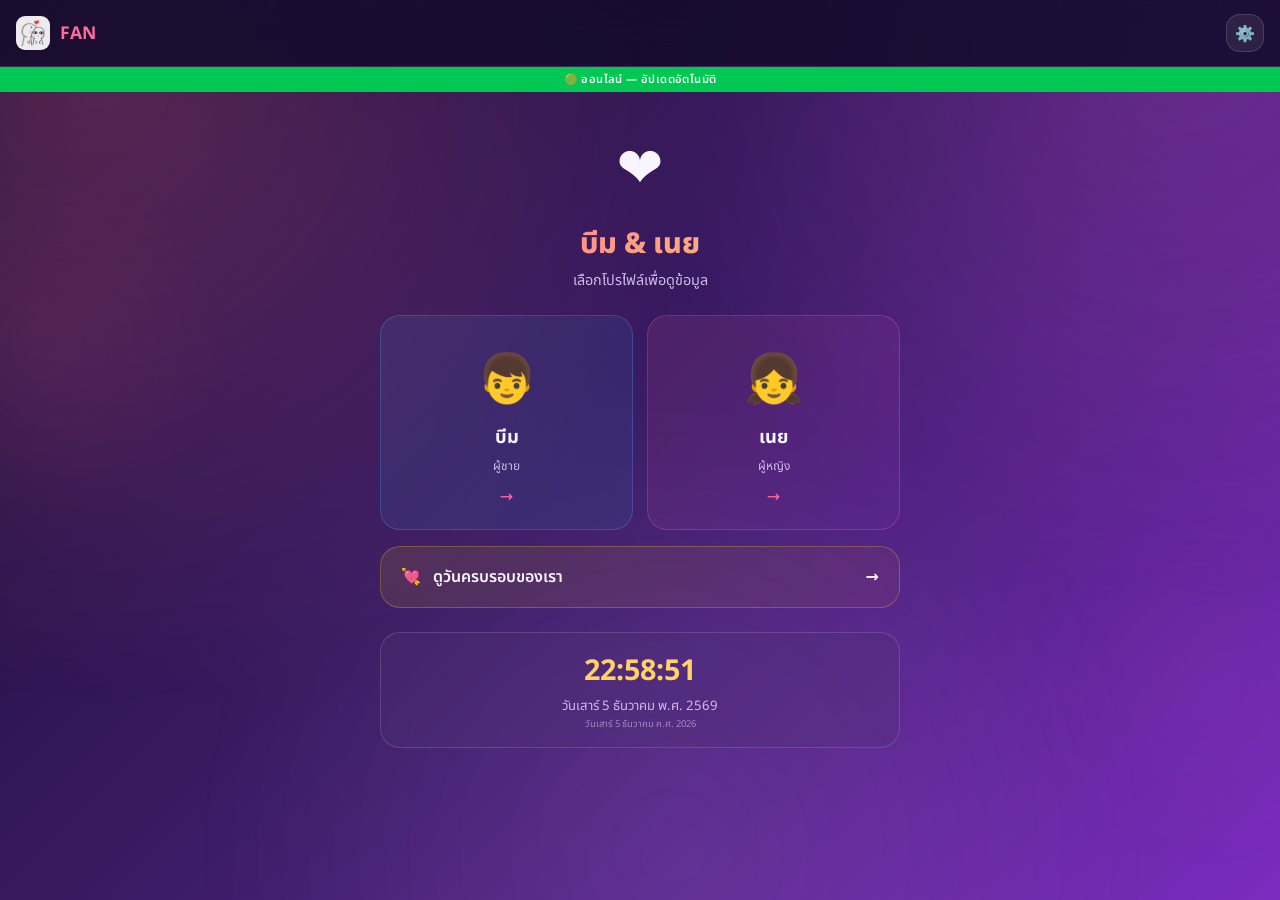
==== applications/FAN/index.html @ 07410f5a "Add files via upload" ====
<!DOCTYPE html>
<html lang="th">
<head>
  <meta charset="UTF-8">
  <meta name="viewport" content="width=device-width,initial-scale=1,viewport-fit=cover">
  <meta name="theme-color" content="#ff6b9d">
  <meta name="apple-mobile-web-app-capable" content="yes">
  <meta name="apple-mobile-web-app-status-bar-style" content="black-translucent">
  <meta name="apple-mobile-web-app-title" content="FAN">
  <meta name="description" content="FAN – คำนวณอายุและวันครบรอบ บีม ❤️ เนย">
  <title>FAN – บีม ❤️ เนย</title>
  <link rel="manifest" href="manifest.json">
  <link rel="icon" href="icons/favicon.ico">
  <link rel="apple-touch-icon" href="icons/favicon-touch.png">
  <link rel="stylesheet" href="style.css">
  <link rel="stylesheet" href="theme-customizer.css">
</head>
<body>
  <div class="particles" id="particles"></div>
  <div class="fan-theme-backdrop" id="fanThemeBackdrop" aria-hidden="true"></div>

  <!-- ═══ หน้าจอ 1: เลือกโปรไฟล์ ═══ -->
  <div class="screen active" id="screenLanding">
    <header class="topbar">
      <img src="icons/favicon.ico" alt="FAN" width="36" height="36" class="topbar-icon">
      <h1 class="topbar-title">FAN</h1>
      <div class="topbar-actions">
        <button class="topbar-icon-btn js-open-theme-settings" type="button" title="ตั้งค่าธีม">⚙️</button>
      </div>
    </header>
    <div class="status-bar" id="statusBar"></div>

    <div class="landing">
      <div class="landing-hero">
        <div class="emoji-spin-slow">❤️</div>
        <h2 class="landing-title">บีม & เนย</h2>
        <p class="landing-sub">เลือกโปรไฟล์เพื่อดูข้อมูล</p>
      </div>

      <div class="profile-cards">
        <button class="profile-card beam" id="pickBeam">
          <div class="profile-avatar">👦</div>
          <div class="profile-name">บีม</div>
          <div class="profile-role">ผู้ชาย</div>
          <div class="profile-arrow">→</div>
        </button>
        <button class="profile-card noey" id="pickNoey">
          <div class="profile-avatar">👧</div>
          <div class="profile-name">เนย</div>
          <div class="profile-role">ผู้หญิง</div>
          <div class="profile-arrow">→</div>
        </button>
      </div>

      <button class="anniversary-btn" id="pickAnniv">
        <span class="emoji-spin">💘</span>
        <span>ดูวันครบรอบของเรา</span>
        <span class="profile-arrow">→</span>
      </button>

      <div class="landing-clock">
        <div class="rt-clock" id="landingClock">--:--:--</div>
        <div class="rt-date" id="landingDate"></div>
      </div>
    </div>
  </div>

  <!-- ═══ หน้าจอ 2: แสดงข้อมูล ═══ -->
  <div class="screen" id="screenStats">
    <header class="topbar">
      <button class="back-btn" id="btnBack">← กลับ</button>
      <h1 class="topbar-title" id="statsTitle">...</h1>
      <div class="topbar-actions">
        <button class="topbar-icon-btn js-open-theme-settings" type="button" title="ตั้งค่าธีม">⚙️</button>
      </div>
    </header>
    <div class="status-bar" id="statusBar2"></div>

    <div class="stats-wrap" id="statsWrap">
      <!-- ถูกแทรกจาก JS -->
    </div>

    <section class="realtime-section">
      <div class="rt-clock" id="rtClock">--:--:--</div>
      <div class="rt-date" id="rtDate"></div>
    </section>

    <footer class="footer">
      สร้างด้วย ❤️ โดย <a href="#">BEAM</a> · FAN v2.0
    </footer>
  </div>

  <!-- FAB: เปิดแชทแฟนจำลอง (ต้องอยู่นอก .screen เพื่อ position:fixed ทำงานบนมือถือ) -->
  <button class="chat-fab hidden" id="chatFab" title="แชทแฟนจำลอง">
    <span class="fab-icon">💬</span>
    <span class="fab-pulse"></span>
  </button>

  <!-- ═══ PWA Install Banner ═══ -->
  <div class="pwa-banner" id="pwaBanner" style="display:none">
    <img src="icons/favicon.ico" class="pwa-banner-icon" alt="">
    <div class="pwa-banner-text">
      <strong>ติดตั้ง FAN เป็นแอป</strong>
      <span id="pwaBannerSub">ใช้งานได้ offline · เร็วกว่าเบราว์เซอร์</span>
    </div>
    <button class="pwa-install-btn" id="pwaInstallBtn" onclick="installPWA()">ติดตั้ง</button>
    <button class="pwa-dismiss-btn" id="pwaDismissBtn">✕</button>
  </div>

  <!-- ป้ายแจ้งอัปเดต -->
  <div class="update-toast" id="updateToast">🔄 มีเวอร์ชันใหม่ กดเพื่ออัปเดต</div>

  <!-- Modal อวยพรวันสำคัญ -->
  <div class="greet-overlay" id="greetOverlay">
    <div class="greet-card">
      <div class="greet-emoji" id="greetEmoji"></div>
      <div class="greet-title" id="greetTitle"></div>
      <div class="greet-text" id="greetText"></div>
      <button class="greet-btn" id="greetClose">รับทราบแล้ว 💕</button>
    </div>
  </div>

  <div class="fan-settings-overlay" id="fanThemeOverlay">
    <div class="fan-settings-panel" role="dialog" aria-modal="true" aria-labelledby="fanThemePanelTitle">
      <div class="fan-settings-head">
        <div>
          <div class="fan-settings-kicker">Theme Studio</div>
          <h2 class="fan-settings-title" id="fanThemePanelTitle">แต่งหน้า FAN</h2>
          <p class="fan-settings-sub">ปรับ preset, สี custom และพื้นหลัง emoji ให้หน้าแรกกับแชทใช้ชุดเดียวกัน</p>
        </div>
        <button class="fan-settings-close" id="btnCloseThemeSettings" type="button" aria-label="ปิด">✕</button>
      </div>
      <div class="fan-settings-scroll">
        <div id="fanThemeCustomizer"></div>
      </div>
    </div>
  </div>

  <script src="theme-customizer.js"></script>
  <script src="app.js"></script>
</body>
</html>
---- applications/FAN/style.css ----
/* ══════════════════════════════════════════════════════════════
   FAN v2.0 – บีม ❤️ เนย   ·   style.css
   ══════════════════════════════════════════════════════════════ */
@import url('https://fonts.googleapis.com/css2?family=Noto+Sans+Thai:wght@300;400;600;700;800&display=swap');

:root {
  --bg1:#0f0c29; --bg2:#302b63; --bg3:#24243e;
  --pink:#ff6b9d; --pink2:#ff8ec4; --gold:#ffd700; --blue:#4facfe; --blue2:#00f2fe;
  --card:rgba(255,255,255,.06); --border:rgba(255,255,255,.10);
  --text:#f0e6ff; --text2:#b8a9d0;
  --radius:20px;
  --font:'Noto Sans Thai','Segoe UI',system-ui,sans-serif;
  --fan-on-accent:#fff;
  --fan-particle-1:#ff6b9d; --fan-particle-2:#ffd700; --fan-particle-3:#c44dff;
  --fan-particle-4:#4facfe; --fan-particle-5:#00f2fe; --fan-particle-6:#ff8ec4;
}
*,*::before,*::after{box-sizing:border-box;margin:0;padding:0}
html{font-size:16px;scroll-behavior:smooth}
body{font-family:var(--font);background:linear-gradient(135deg,var(--bg1),var(--bg2),var(--bg3));color:var(--text);min-height:100dvh;overflow-x:hidden;-webkit-tap-highlight-color:transparent;user-select:none}

/* ══ Particles ══ */
.particles{position:fixed;inset:0;pointer-events:none;z-index:1;overflow:hidden}
.particle{position:absolute;border-radius:50%;opacity:.13;animation:float linear infinite}
@keyframes float{0%{transform:translateY(100vh) scale(0);opacity:0}10%{opacity:.13}90%{opacity:.13}100%{transform:translateY(-10vh) scale(1);opacity:0}}

/* ══ Screen system ══ */
.screen{position:fixed;inset:0;overflow-y:auto;overflow-x:hidden;opacity:0;transform:translateX(60px);transition:opacity .45s cubic-bezier(.4,0,.2,1),transform .45s cubic-bezier(.4,0,.2,1);pointer-events:none;z-index:2}
.screen.active{opacity:1;transform:translateX(0);pointer-events:auto}
.screen.exit{opacity:0;transform:translateX(-60px)}

/* ══ Topbar ══ */
.topbar{position:sticky;top:0;z-index:100;display:flex;align-items:center;gap:10px;padding:14px 16px;background:var(--fan-topbar-bg,rgba(15,12,41,.88));backdrop-filter:blur(20px);-webkit-backdrop-filter:blur(20px);border-bottom:1px solid var(--border)}
.topbar-icon{width:34px;height:34px;border-radius:9px;background:var(--fan-topbar-icon-bg,rgba(255,255,255,.92));padding:3px;object-fit:contain}
.topbar-title{flex:1;min-width:0;font-size:1.1rem;font-weight:700;background:linear-gradient(90deg,var(--pink),var(--gold));-webkit-background-clip:text;-webkit-text-fill-color:transparent}
.topbar-actions{display:flex;align-items:center;gap:8px}
.topbar-icon-btn{width:38px;height:38px;border:none;border-radius:14px;background:var(--fan-control-bg,var(--card));border:1px solid var(--border);color:var(--text);font-size:1rem;cursor:pointer;transition:transform .18s ease,background .18s ease,border-color .18s ease}
.topbar-icon-btn:hover{transform:translateY(-1px);background:var(--fan-accent-soft,rgba(255,255,255,.12));border-color:var(--fan-chip-border,rgba(255,255,255,.18))}
.back-btn{background:none;border:none;color:var(--pink);font-family:var(--font);font-size:.95rem;font-weight:600;cursor:pointer;padding:6px 10px;border-radius:10px;transition:background .2s}
.back-btn:hover{background:rgba(255,107,157,.12)}

/* ══ Status bar ══ */
.status-bar{text-align:center;font-size:.7rem;padding:4px 0;font-weight:600;letter-spacing:.4px;transition:background .4s,color .4s}
.status-bar.online{background:#00c853;color:#fff}
.status-bar.offline{background:#ff5252;color:#fff}

/* ══ Landing ══ */
.landing{padding:0 20px 40px;max-width:520px;margin:0 auto}
.landing-hero{text-align:center;padding:36px 0 24px}
.landing-title{font-size:1.8rem;font-weight:800;margin-top:10px;background:linear-gradient(135deg,var(--pink),var(--gold));-webkit-background-clip:text;-webkit-text-fill-color:transparent}
.landing-sub{font-size:.9rem;color:var(--text2);margin-top:4px}

/* ══ Profile cards ══ */
.profile-cards{display:grid;grid-template-columns:1fr 1fr;gap:14px;margin-bottom:16px}
.profile-card{display:flex;flex-direction:column;align-items:center;gap:6px;padding:28px 14px 20px;background:var(--card);border:1px solid var(--border);border-radius:var(--radius);cursor:pointer;position:relative;overflow:hidden;transition:all .35s cubic-bezier(.4,0,.2,1);font-family:var(--font);color:var(--text)}
.profile-card:active{transform:scale(.95)}
.profile-card .profile-avatar{font-size:3rem;animation:avatarFloat 3s ease-in-out infinite}
.profile-card .profile-name{font-size:1.15rem;font-weight:700}
.profile-card .profile-role{font-size:.75rem;color:var(--text2)}
.profile-card .profile-arrow{font-size:1rem;color:var(--pink);margin-top:4px;transition:transform .3s}
.profile-card:hover .profile-arrow{transform:translateX(4px)}

.profile-card.beam{background:var(--fan-profile-beam-grad);border-color:var(--fan-profile-beam-border)}
.profile-card.beam:hover{border-color:var(--blue);box-shadow:0 8px 30px var(--fan-profile-beam-shadow)}
.profile-card.noey{background:var(--fan-profile-noey-grad);border-color:var(--fan-profile-noey-border)}
.profile-card.noey:hover{border-color:var(--pink);box-shadow:0 8px 30px var(--fan-profile-noey-shadow)}

@keyframes avatarFloat{0%,100%{transform:translateY(0) scale(1)}50%{transform:translateY(-6px) scale(1.05)}}

/* ══ Anniversary button ══ */
.anniversary-btn{width:100%;display:flex;align-items:center;gap:12px;padding:18px 20px;background:var(--fan-anniv-grad);border:1px solid var(--fan-anniv-border);border-radius:var(--radius);cursor:pointer;font-family:var(--font);font-size:1rem;font-weight:600;color:var(--text);transition:all .3s;margin-bottom:24px}
.anniversary-btn:hover{border-color:var(--gold);box-shadow:0 8px 30px var(--fan-anniv-shadow);transform:translateY(-2px)}
.anniversary-btn:active{transform:scale(.97)}
.anniversary-btn .profile-arrow{margin-left:auto}

/* ══ Landing clock ══ */
.landing-clock{text-align:center;padding:16px;background:var(--card);border:1px solid var(--border);border-radius:var(--radius)}

/* ══ Emoji animations ══ */
.emoji-spin{display:inline-block;animation:emojiSpin3D 5s cubic-bezier(.25,.46,.45,.94) infinite}
.emoji-spin-slow{font-size:3.5rem;display:inline-block;animation:emojiSpin3D 8s cubic-bezier(.25,.46,.45,.94) infinite}
.emoji-spin-fast{font-size:3rem;display:inline-block;animation:emojiSpin3D 4s cubic-bezier(.25,.46,.45,.94) infinite}

@keyframes emojiSpin3D{
  0%{transform:perspective(500px) rotateY(0deg) translateY(0) scale(1)}
  25%{transform:perspective(500px) rotateY(90deg) translateY(-8px) scale(1.12)}
  50%{transform:perspective(500px) rotateY(180deg) translateY(0) scale(1.05)}
  75%{transform:perspective(500px) rotateY(270deg) translateY(-8px) scale(1.12)}
  100%{transform:perspective(500px) rotateY(360deg) translateY(0) scale(1)}
}

/* ══ Stats wrap ══ */
.stats-wrap{padding:20px 16px 0;max-width:520px;margin:0 auto}

/* ══ Main card ══ */
.main-card{padding:28px 20px;background:var(--card);border:1px solid var(--border);border-radius:var(--radius);backdrop-filter:blur(12px);margin-bottom:16px;animation:cardIn .5s ease both}
.main-card:nth-child(2){animation-delay:.1s}
.main-card:nth-child(3){animation-delay:.2s}
@keyframes cardIn{from{opacity:0;transform:translateY(24px)}to{opacity:1;transform:none}}

.card-emoji{font-size:3rem;text-align:center;margin-bottom:8px}
.card-title{text-align:center;font-size:1.3rem;font-weight:700;margin-bottom:4px}
.card-date{text-align:center;font-size:.85rem;color:var(--text2);margin-bottom:20px}

/* ══ Stats grid ══ */
.stats-grid{display:grid;grid-template-columns:1fr 1fr;gap:10px}
.stat-box{background:rgba(255,255,255,.04);border:1px solid var(--border);border-radius:14px;padding:14px 10px;text-align:center;transition:transform .2s,box-shadow .2s}
.stat-box:hover{transform:translateY(-2px);box-shadow:0 6px 20px rgba(0,0,0,.25)}
.stat-icon{font-size:1.3rem;margin-bottom:3px}
.stat-value{font-size:1.3rem;font-weight:700;color:var(--text);font-variant-numeric:tabular-nums;transition:color .3s}
.stat-label{font-size:.68rem;color:var(--text2);margin-top:2px}
.stat-box.highlight{grid-column:1/-1;background:linear-gradient(135deg,rgba(255,107,157,.12),rgba(255,215,0,.08));border-color:rgba(255,107,157,.2)}
.stat-box.highlight .stat-value{font-size:1.1rem}

/* ticking animation */
.stat-value.tick{animation:numTick .3s ease}
@keyframes numTick{0%{transform:scale(1)}50%{transform:scale(1.08);color:var(--gold)}100%{transform:scale(1)}}

/* ══ Countdown ══ */
.countdown-section{margin-top:16px;padding:22px 18px;background:var(--card);border:1px solid var(--border);border-radius:var(--radius);text-align:center;animation:cardIn .6s ease both}
.countdown-title{font-size:.95rem;font-weight:600;margin-bottom:14px}
.countdown-boxes{display:flex;justify-content:center;gap:8px;flex-wrap:wrap}
.cd-box{min-width:66px;padding:12px 8px;background:rgba(255,255,255,.05);border-radius:12px;border:1px solid var(--border)}
.cd-val{font-size:1.55rem;font-weight:700;color:var(--pink);font-variant-numeric:tabular-nums}
.cd-unit{font-size:.65rem;color:var(--text2);margin-top:2px}
.cd-sub{font-size:.78rem;color:var(--text2);margin-top:10px}

/* ══ Realtime clock ══ */
.realtime-section{margin:16px;padding:18px;background:var(--card);border:1px solid var(--border);border-radius:var(--radius);text-align:center;max-width:520px;margin-left:auto;margin-right:auto}
.rt-clock{font-size:1.8rem;font-weight:700;font-variant-numeric:tabular-nums;color:var(--gold)}
.rt-date{font-size:.82rem;color:var(--text2);margin-top:3px}

/* ══ Footer ══ */
.footer{text-align:center;padding:20px 16px 40px;font-size:.72rem;color:var(--text2)}
.footer a{color:var(--pink);text-decoration:none}

/* ══ Update toast ══ */
.update-toast{position:fixed;bottom:20px;left:50%;transform:translateX(-50%);background:var(--pink);color:var(--fan-on-accent,#fff);padding:12px 24px;border-radius:50px;font-size:.85rem;font-weight:600;box-shadow:0 6px 24px rgba(255,107,157,.5);cursor:pointer;z-index:999;display:none}
.update-toast.show{display:block;animation:slideUp .4s ease}
@keyframes slideUp{from{opacity:0;transform:translate(-50%,30px)}to{opacity:1;transform:translate(-50%,0)}}

/* ══ Ripple ══ */
.ripple{position:absolute;border-radius:50%;background:rgba(255,255,255,.3);transform:scale(0);animation:rippleAnim .55s ease-out;pointer-events:none}
@keyframes rippleAnim{to{transform:scale(3.5);opacity:0}}

/* ══ Birthday info block (พ.ศ. / ค.ศ.) ══ */
.birthday-info-block{background:rgba(255,255,255,.05);border:1px solid var(--border);border-radius:14px;padding:12px 14px;margin-bottom:16px}
.bd-row{display:flex;justify-content:space-between;align-items:center;padding:5px 0;gap:8px;flex-wrap:wrap}
.bd-row+.bd-row{border-top:1px solid var(--border)}
.bd-label{font-size:.72rem;color:var(--text2);white-space:nowrap;flex-shrink:0}
.bd-val{font-size:.82rem;font-weight:600;color:var(--text);text-align:right}

/* ══ Age banner ══ */
.age-banner{text-align:center;padding:14px 16px;background:rgba(255,255,255,.06);border-radius:16px;border:1px solid var(--border);margin-bottom:18px}
.age-main{font-size:1.4rem;font-weight:700;color:var(--text);font-variant-numeric:tabular-nums}
.age-desc{font-size:.7rem;color:var(--text2);margin-top:4px}

/* ══ Stat sublabel ══ */
.stat-sublabel{font-size:.58rem;color:var(--text2);margin-top:2px;opacity:.8;line-height:1.2}

/* ══ CE date small (in clock) ══ */
.date-ce-small{font-size:.72em;opacity:.65;display:block;margin-top:1px}

/* ══ Responsive ══ */
@media(min-width:600px){.stats-grid{grid-template-columns:1fr 1fr 1fr}}
@media(min-width:1024px){.stats-wrap,.landing{max-width:560px}}

/* ══ Beam theme ══ */
.theme-beam .card-title{color:var(--blue)}
.theme-beam .cd-val{color:var(--blue)}
.theme-beam .stat-box.highlight{background:linear-gradient(135deg,rgba(79,172,254,.12),rgba(0,242,254,.08));border-color:rgba(79,172,254,.2)}

/* ══ Noey theme ══ */
.theme-noey .card-title{color:var(--pink)}
.theme-noey .cd-val{color:var(--pink)}

/* ══ Anniversary theme ══ */
.theme-anniv .card-title{color:var(--gold)}
.theme-anniv .cd-val{color:var(--gold)}
.theme-anniv .stat-box.highlight{background:linear-gradient(135deg,rgba(255,215,0,.12),rgba(255,140,0,.08));border-color:rgba(255,215,0,.2)}

/* ══ Modal อวยพรวันสำคัญ ══ */
.greet-overlay {
  position: fixed;
  inset: 0;
  z-index: 9999;
  display: flex;
  align-items: center;
  justify-content: center;
  background: rgba(0,0,0,.72);
  backdrop-filter: blur(6px);
  -webkit-backdrop-filter: blur(6px);
  opacity: 0;
  pointer-events: none;
  transition: opacity .3s ease;
  padding: 20px;
}
.greet-overlay.active {
  opacity: 1;
  pointer-events: all;
}
.greet-card {
  background: linear-gradient(145deg, rgba(40,20,60,.95), rgba(20,10,40,.98));
  border: 1px solid rgba(255,107,157,.25);
  border-radius: 24px;
  max-width: 420px;
  width: 100%;
  padding: 36px 28px 28px;
  text-align: center;
  box-shadow: 0 20px 60px rgba(0,0,0,.6), 0 0 0 1px rgba(255,255,255,.04);
  transform: scale(.88) translateY(20px);
  transition: transform .35s cubic-bezier(.34,1.56,.64,1);
}
.greet-overlay.active .greet-card {
  transform: scale(1) translateY(0);
}
.greet-emoji {
  font-size: 3.2rem;
  line-height: 1;
  margin-bottom: 14px;
  animation: greet-pop .5s .35s both;
}
@keyframes greet-pop {
  from { transform: scale(0) rotate(-20deg); opacity: 0; }
  to   { transform: scale(1) rotate(0deg);  opacity: 1; }
}
.greet-title {
  font-size: 1.15rem;
  font-weight: 700;
  color: #ff9fcf;
  margin-bottom: 16px;
  letter-spacing: .02em;
}
.greet-text {
  font-size: .95rem;
  color: var(--text);
  line-height: 1.75;
  white-space: pre-wrap;
  word-break: break-word;
  margin-bottom: 24px;
  text-align: left;
}
.greet-btn {
  background: linear-gradient(135deg, #ff6b9d, #c44fc9);
  border: none;
  border-radius: 50px;
  color: var(--fan-on-accent,#fff);
  font-size: .95rem;
  font-weight: 600;
  padding: 12px 32px;
  cursor: pointer;
  transition: transform .15s, box-shadow .15s;
  box-shadow: 0 4px 20px rgba(255,107,157,.35);
}
.greet-btn:hover  { transform: translateY(-2px); box-shadow: 0 6px 24px rgba(255,107,157,.5); }
.greet-btn:active { transform: scale(.96); }

/* ══ PWA Install Banner ══ */
.pwa-banner{position:fixed;bottom:0;left:0;right:0;z-index:300;display:flex;align-items:center;gap:12px;padding:14px 16px;background:rgba(15,12,41,.97);backdrop-filter:blur(24px);-webkit-backdrop-filter:blur(24px);border-top:1px solid rgba(255,107,157,.25);animation:pwaBannerIn .35s cubic-bezier(.4,0,.2,1)}
@keyframes pwaBannerIn{from{transform:translateY(100%)}to{transform:translateY(0)}}
.pwa-banner-icon{width:44px;height:44px;border-radius:10px;flex-shrink:0}
.pwa-banner-text{flex:1;min-width:0}
.pwa-banner-text strong{display:block;font-size:.85rem;font-weight:700;color:var(--text);white-space:nowrap;overflow:hidden;text-overflow:ellipsis}
.pwa-banner-text span{display:block;font-size:.7rem;color:var(--text2);margin-top:1px}
.pwa-install-btn{flex-shrink:0;padding:8px 18px;background:var(--fan-button-grad,linear-gradient(135deg,var(--pink),#c44fc9));color:var(--fan-on-accent,#fff);border:1px solid var(--fan-button-border,transparent);border-radius:50px;font-family:var(--font);font-size:.82rem;font-weight:700;cursor:pointer;transition:opacity .2s;box-shadow:0 10px 26px var(--fan-button-shadow,rgba(255,107,157,.35))}
.pwa-install-btn:active{opacity:.8}
.pwa-dismiss-btn{flex-shrink:0;background:none;border:none;color:var(--text2);font-size:1.1rem;padding:4px 8px;cursor:pointer;line-height:1}
.pwa-dismiss-btn:hover{color:var(--text)}

/* ══ FAB แชทแฟนจำลอง ══ */
.chat-fab {
  position: fixed;
  bottom: 38px;
  right: 24px;
  z-index: 90;
  width: 56px;
  height: 56px;
  border-radius: 50%;
  background: var(--fan-button-grad, linear-gradient(135deg, var(--pink), #c44fc9));
  border: 1px solid var(--fan-button-border, transparent);
  cursor: pointer;
  display: flex;
  align-items: center;
  justify-content: center;
  color: var(--fan-on-accent, #fff);
  box-shadow: 0 4px 20px var(--fan-button-shadow, rgba(255,107,157,.45));
  transition: transform .2s, box-shadow .2s;
  animation: fabBounce .6s ease;
}
.chat-fab:hover { transform: scale(1.08); box-shadow: 0 6px 28px var(--fan-button-shadow, rgba(255,107,157,.6)); }
.chat-fab:active { transform: scale(.94); }
.chat-fab.hidden { display: none; }
.fab-icon { font-size: 1.6rem; line-height: 1; }
.fab-pulse {
  position: absolute;
  inset: -4px;
  border-radius: 50%;
  border: 2px solid var(--pink);
  opacity: 0;
  animation: fabPulse 2s ease infinite;
}
@keyframes fabBounce { 0%{transform:scale(0)rotate(-30deg)} 60%{transform:scale(1.15)rotate(5deg)} 100%{transform:scale(1)rotate(0)} }
@keyframes fabPulse { 0%{opacity:.6;transform:scale(1)} 100%{opacity:0;transform:scale(1.6)} }
---- applications/FAN/theme-customizer.css ----
:root {
  --fan-on-accent: #ffffff;
  --fan-panel-bg: rgba(19, 11, 45, 0.82);
  --fan-panel-border: rgba(255, 255, 255, 0.14);
  --fan-panel-muted: #b8a9d0;
  --fan-section-bg: rgba(255, 255, 255, 0.05);
  --fan-slider-fill: linear-gradient(90deg, #ff6b9d, #c44fc9);
  --fan-preview-gradient: linear-gradient(135deg, #12091e, #1a1030, #241845);
  --fan-glow: rgba(255, 107, 157, 0.28);
  --fan-glow-strong: rgba(79, 172, 254, 0.28);
  --fan-emoji-shadow: rgba(0, 0, 0, 0.22);
  --fan-particle-1: #ff6b9d;
  --fan-particle-2: #ffd166;
  --fan-particle-3: #c44fc9;
  --fan-particle-4: #4facfe;
  --fan-particle-5: #00f2fe;
  --fan-particle-6: #ff8ec4;
  --fan-button-grad: linear-gradient(135deg, #ff6b9d, #c44fc9);
  --fan-button-border: rgba(255, 107, 157, 0.34);
  --fan-button-shadow: rgba(255, 107, 157, 0.4);
  --fan-control-bg: rgba(255, 255, 255, 0.08);
  --fan-chip-bg: rgba(79, 172, 254, 0.12);
  --fan-chip-border: rgba(79, 172, 254, 0.28);
  --fan-chip-text: #eaf2ff;
  --fan-muted-surface: rgba(255, 255, 255, 0.08);
  --fan-profile-beam-grad: linear-gradient(135deg, rgba(79, 172, 254, 0.1), rgba(0, 242, 254, 0.06));
  --fan-profile-beam-border: rgba(79, 172, 254, 0.25);
  --fan-profile-beam-shadow: rgba(79, 172, 254, 0.25);
  --fan-profile-noey-grad: linear-gradient(135deg, rgba(255, 107, 157, 0.1), rgba(196, 77, 255, 0.06));
  --fan-profile-noey-border: rgba(255, 107, 157, 0.25);
  --fan-profile-noey-shadow: rgba(255, 107, 157, 0.25);
  --fan-anniv-grad: linear-gradient(135deg, rgba(255, 215, 0, 0.1), rgba(255, 140, 0, 0.06));
  --fan-anniv-border: rgba(255, 215, 0, 0.25);
  --fan-anniv-shadow: rgba(255, 215, 0, 0.2);
  --fan-topbar-bg: rgba(15, 12, 41, 0.88);
  --fan-topbar-icon-bg: rgba(255, 255, 255, 0.92);
  --fan-emoji-blur: 8px;
}

.fan-theme-backdrop {
  position: fixed;
  inset: 0;
  z-index: 0;
  pointer-events: none;
  overflow: hidden;
}

.fan-theme-backdrop::before {
  content: '';
  position: absolute;
  inset: -12%;
  background:
    radial-gradient(circle at 16% 18%, var(--fan-glow) 0, transparent 38%),
    radial-gradient(circle at 84% 14%, var(--fan-glow-strong) 0, transparent 34%),
    radial-gradient(circle at 52% 86%, rgba(255, 255, 255, 0.08) 0, transparent 40%);
  filter: blur(18px);
  opacity: 0.92;
}

.fan-theme-backdrop .fan-theme-orb {
  position: absolute;
  width: min(46vw, 360px);
  aspect-ratio: 1;
  border-radius: 50%;
  filter: blur(14px);
  opacity: 0.28;
}

.fan-theme-backdrop .fan-theme-orb-a {
  left: -10%;
  top: 18%;
  background: radial-gradient(circle, var(--fan-glow) 0, transparent 72%);
}

.fan-theme-backdrop .fan-theme-orb-b {
  right: -8%;
  bottom: 4%;
  background: radial-gradient(circle, var(--fan-glow-strong) 0, transparent 74%);
}

.fan-theme-backdrop .fan-theme-emoji {
  position: absolute;
  left: var(--left);
  top: var(--top);
  font-size: var(--size);
  line-height: 1;
  opacity: var(--opacity);
  filter: blur(var(--fan-emoji-blur, 0px)) drop-shadow(0 12px 28px var(--fan-emoji-shadow));
  transform-origin: center;
  user-select: none;
  will-change: transform, opacity;
  animation-duration: var(--duration);
  animation-delay: var(--delay);
  animation-iteration-count: infinite;
  animation-timing-function: ease-in-out;
}

.fan-theme-backdrop[data-motion="float"] .fan-theme-emoji {
  animation-name: fanEmojiFloat;
}

.fan-theme-backdrop[data-motion="drift"] .fan-theme-emoji {
  animation-name: fanEmojiDrift;
}

.fan-theme-backdrop[data-motion="orbit"] .fan-theme-emoji {
  animation-name: fanEmojiOrbit;
}

.fan-theme-backdrop[data-motion="bounce"] .fan-theme-emoji {
  animation-name: fanEmojiBounce;
}

.fan-theme-backdrop.is-empty .fan-theme-emoji {
  display: none;
}

@keyframes fanEmojiFloat {
  0%, 100% {
    transform: translate3d(0, 0, 0) rotate(0deg) scale(0.92);
  }
  50% {
    transform: translate3d(var(--drift-x), calc(var(--drift-y) * -1), 0) rotate(var(--rotate)) scale(1.08);
  }
}

@keyframes fanEmojiDrift {
  0% {
    transform: translate3d(calc(var(--drift-x) * -0.6), 22px, 0) rotate(0deg) scale(0.82);
  }
  50% {
    transform: translate3d(calc(var(--drift-x) * 0.3), calc(var(--drift-y) * -0.45), 0) rotate(calc(var(--rotate) * 0.55)) scale(1.06);
  }
  100% {
    transform: translate3d(calc(var(--drift-x) * 0.85), calc(var(--drift-y) * -0.9), 0) rotate(var(--rotate)) scale(0.94);
  }
}

@keyframes fanEmojiOrbit {
  0%, 100% {
    transform: rotate(0deg) translateX(0) translateY(0) scale(0.88);
  }
  25% {
    transform: rotate(calc(var(--rotate) * 0.35)) translateX(calc(var(--drift-x) * 0.5)) translateY(calc(var(--drift-y) * -0.18)) scale(1.02);
  }
  50% {
    transform: rotate(calc(var(--rotate) * 0.65)) translateX(var(--drift-x)) translateY(calc(var(--drift-y) * -0.5)) scale(1.1);
  }
  75% {
    transform: rotate(calc(var(--rotate) * 0.82)) translateX(calc(var(--drift-x) * -0.25)) translateY(calc(var(--drift-y) * -0.24)) scale(0.98);
  }
}

@keyframes fanEmojiBounce {
  0%, 100% {
    transform: translate3d(0, 0, 0) rotate(0deg) scale(0.9);
  }
  20% {
    transform: translate3d(calc(var(--drift-x) * 0.28), calc(var(--drift-y) * -0.18), 0) rotate(calc(var(--rotate) * 0.18)) scale(1.04);
  }
  50% {
    transform: translate3d(calc(var(--drift-x) * -0.12), calc(var(--drift-y) * -0.62), 0) rotate(calc(var(--rotate) * 0.5)) scale(1.12);
  }
  80% {
    transform: translate3d(calc(var(--drift-x) * 0.42), calc(var(--drift-y) * -0.28), 0) rotate(var(--rotate)) scale(0.94);
  }
}

.fan-settings-overlay {
  position: fixed;
  inset: 0;
  z-index: 500;
  display: flex;
  align-items: center;
  justify-content: center;
  padding: 18px;
  background: rgba(3, 4, 12, 0.66);
  backdrop-filter: blur(10px);
  -webkit-backdrop-filter: blur(10px);
  opacity: 0;
  pointer-events: none;
  transition: opacity 0.24s ease;
}

.fan-settings-overlay.open {
  opacity: 1;
  pointer-events: auto;
}

.fan-settings-panel {
  width: min(920px, 100%);
  max-height: min(92vh, 940px);
  display: flex;
  flex-direction: column;
  background: var(--fan-panel-bg);
  border: 1px solid var(--fan-panel-border);
  border-radius: 28px;
  box-shadow: 0 26px 80px rgba(0, 0, 0, 0.42);
  transform: translateY(18px) scale(0.96);
  transition: transform 0.28s cubic-bezier(.34,1.56,.64,1);
}

.fan-settings-overlay.open .fan-settings-panel {
  transform: translateY(0) scale(1);
}

.fan-settings-head {
  display: flex;
  align-items: flex-start;
  justify-content: space-between;
  gap: 16px;
  padding: 22px 24px 18px;
  border-bottom: 1px solid var(--fan-panel-border);
}

.fan-settings-kicker {
  display: inline-flex;
  align-items: center;
  gap: 6px;
  font-size: 0.72rem;
  font-weight: 800;
  letter-spacing: 0.08em;
  text-transform: uppercase;
  color: var(--accent, var(--pink));
}

.fan-settings-title {
  margin-top: 6px;
  font-size: 1.2rem;
  color: var(--text);
}

.fan-settings-sub {
  margin-top: 4px;
  font-size: 0.8rem;
  line-height: 1.55;
  color: var(--fan-panel-muted);
}

.fan-settings-close {
  width: 40px;
  height: 40px;
  border: none;
  border-radius: 14px;
  background: rgba(255, 255, 255, 0.08);
  color: var(--text);
  font-size: 1rem;
  cursor: pointer;
  transition: transform 0.15s ease, background 0.15s ease;
}

.fan-settings-close:hover {
  background: rgba(255, 255, 255, 0.14);
  transform: translateY(-1px);
}

.fan-settings-scroll {
  flex: 1;
  overflow-y: auto;
  padding: 18px 24px 24px;
}

.fan-theme-editor {
  display: flex;
  flex-direction: column;
  gap: 16px;
}

.fan-theme-hero,
.fan-theme-section {
  background: var(--fan-section-bg);
  border: 1px solid var(--fan-panel-border);
  border-radius: 24px;
}

.fan-theme-hero {
  display: grid;
  grid-template-columns: minmax(0, 1.15fr) minmax(220px, 0.85fr);
  gap: 18px;
  padding: 18px;
}

.fan-theme-kicker {
  display: inline-flex;
  align-items: center;
  gap: 8px;
  font-size: 0.72rem;
  font-weight: 800;
  letter-spacing: 0.08em;
  text-transform: uppercase;
  color: var(--accent, var(--pink));
}

.fan-theme-kicker-row {
  display: flex;
  align-items: center;
  gap: 10px;
  flex-wrap: wrap;
}

.fan-theme-page-badge {
  display: inline-flex;
  align-items: center;
  min-height: 28px;
  padding: 6px 12px;
  border-radius: 999px;
  background: var(--fan-chip-bg);
  border: 1px solid var(--fan-chip-border);
  color: var(--fan-chip-text);
  font-size: 0.72rem;
  font-weight: 800;
}

.fan-theme-hero-title {
  margin-top: 8px;
  font-size: 1.18rem;
  color: var(--text);
}

.fan-theme-hero-sub {
  margin-top: 8px;
  font-size: 0.83rem;
  line-height: 1.65;
  color: var(--text2);
}

.fan-theme-sync-row {
  display: flex;
  align-items: center;
  justify-content: space-between;
  gap: 14px;
  margin-top: 14px;
  padding: 12px 14px;
  border-radius: 18px;
  background: rgba(255, 255, 255, 0.06);
  border: 1px solid var(--fan-panel-border);
}

.fan-theme-sync-copy-wrap {
  min-width: 0;
  flex: 1;
}

.fan-theme-mini-title {
  font-size: 0.74rem;
  font-weight: 800;
  color: var(--text);
}

.fan-theme-mini-copy {
  margin-top: 4px;
  font-size: 0.74rem;
  line-height: 1.5;
  color: var(--text2);
}

.fan-switch {
  position: relative;
  display: inline-flex;
  align-items: center;
  flex-shrink: 0;
}

.fan-switch input {
  position: absolute;
  inset: 0;
  opacity: 0;
  cursor: pointer;
}

.fan-switch-ui {
  position: relative;
  display: inline-flex;
  align-items: center;
  width: 54px;
  height: 32px;
  border-radius: 999px;
  background: var(--fan-control-bg);
  border: 1px solid var(--fan-panel-border);
  box-shadow: inset 0 1px 0 rgba(255, 255, 255, 0.08);
  transition: background 0.18s ease, border-color 0.18s ease;
}

.fan-switch-ui::after {
  content: '';
  position: absolute;
  left: 3px;
  top: 3px;
  width: 24px;
  height: 24px;
  border-radius: 50%;
  background: #ffffff;
  box-shadow: 0 4px 14px rgba(0, 0, 0, 0.22);
  transition: transform 0.18s ease;
}

.fan-switch input:checked + .fan-switch-ui {
  background: var(--fan-button-grad);
  border-color: var(--fan-button-border);
}

.fan-switch input:checked + .fan-switch-ui::after {
  transform: translateX(22px);
}

.fan-theme-preview {
  position: relative;
  min-height: 164px;
  border-radius: 22px;
  overflow: hidden;
  background: var(--fan-preview-gradient);
  border: 1px solid rgba(255, 255, 255, 0.14);
  box-shadow: inset 0 1px 0 rgba(255, 255, 255, 0.06), 0 16px 34px rgba(0, 0, 0, 0.2);
}

.fan-theme-preview::before {
  content: '';
  position: absolute;
  inset: 0;
  background:
    radial-gradient(circle at 18% 20%, rgba(255, 255, 255, 0.18), transparent 28%),
    radial-gradient(circle at 85% 18%, rgba(255, 255, 255, 0.16), transparent 26%),
    linear-gradient(145deg, transparent 0 48%, rgba(255, 255, 255, 0.08) 100%);
}

.fan-theme-preview-card {
  position: absolute;
  left: 16px;
  right: 16px;
  bottom: 16px;
  height: 54px;
  border-radius: 18px;
  background: var(--card, rgba(255, 255, 255, 0.18));
  border: 1px solid var(--border, rgba(255, 255, 255, 0.18));
  backdrop-filter: blur(12px);
}

.fan-theme-preview-bubble {
  position: absolute;
  height: 16px;
  border-radius: 999px;
}

.fan-theme-preview-bubble-bot {
  left: 18px;
  top: 28px;
  width: 96px;
  background: var(--bot-bubble, rgba(255, 255, 255, 0.28));
  border: 1px solid var(--border, rgba(255, 255, 255, 0.12));
}

.fan-theme-preview-bubble-user {
  right: 18px;
  top: 62px;
  width: 86px;
  background: var(--user-bubble, var(--accent, #ff6b9d));
}

.fan-theme-preview-chip {
  position: absolute;
  right: 16px;
  bottom: 82px;
  display: inline-flex;
  align-items: center;
  gap: 8px;
  padding: 8px 12px;
  border-radius: 999px;
  background: var(--fan-chip-bg);
  border: 1px solid var(--fan-chip-border);
  color: var(--fan-chip-text);
  font-size: 0.75rem;
  font-weight: 700;
}

.fan-theme-section {
  padding: 16px;
}

.fan-theme-section-head {
  display: flex;
  align-items: flex-start;
  justify-content: space-between;
  gap: 12px;
  margin-bottom: 12px;
}

.fan-theme-section-title {
  font-size: 0.9rem;
  font-weight: 700;
  color: var(--text);
}

.fan-theme-section-copy {
  margin-top: 2px;
  font-size: 0.75rem;
  line-height: 1.5;
  color: var(--text2);
}

.fan-theme-inline-btn,
.fan-theme-reset-btn {
  border: 1px solid var(--fan-panel-border);
  border-radius: 12px;
  background: var(--fan-control-bg);
  color: var(--text);
  font-family: inherit;
  font-size: 0.76rem;
  font-weight: 700;
  padding: 9px 12px;
  cursor: pointer;
  transition: transform 0.15s ease, background 0.15s ease, border-color 0.15s ease;
}

.fan-theme-inline-btn:hover,
.fan-theme-reset-btn:hover {
  background: rgba(255, 255, 255, 0.11);
  transform: translateY(-1px);
}

.fan-theme-reset-btn {
  color: #ff9bb7;
  border-color: rgba(255, 155, 183, 0.26);
  background: rgba(255, 77, 106, 0.08);
}

.fan-preset-grid,
.fan-scene-grid,
.fan-motion-grid,
.fan-toggle-grid,
.fan-color-grid,
.fan-range-grid {
  display: grid;
  gap: 10px;
}

.fan-preset-grid {
  grid-template-columns: repeat(auto-fit, minmax(150px, 1fr));
}

.fan-scene-grid,
.fan-motion-grid {
  grid-template-columns: repeat(auto-fit, minmax(116px, 1fr));
}

.fan-color-grid {
  grid-template-columns: repeat(auto-fit, minmax(142px, 1fr));
}

.fan-toggle-grid {
  grid-template-columns: repeat(auto-fit, minmax(220px, 1fr));
}

.fan-range-grid {
  grid-template-columns: repeat(auto-fit, minmax(220px, 1fr));
  margin-top: 12px;
}

.fan-preset-btn,
.fan-scene-btn,
.fan-motion-btn {
  position: relative;
  display: flex;
  flex-direction: column;
  gap: 6px;
  min-height: 102px;
  padding: 12px;
  border: 1px solid rgba(255, 255, 255, 0.12);
  border-radius: 18px;
  background: rgba(255, 255, 255, 0.06);
  color: var(--text);
  text-align: left;
  font-family: inherit;
  cursor: pointer;
  transition: transform 0.16s ease, border-color 0.16s ease, background 0.16s ease, box-shadow 0.16s ease;
}

.fan-preset-btn:hover,
.fan-scene-btn:hover,
.fan-motion-btn:hover {
  transform: translateY(-1px);
  background: rgba(255, 255, 255, 0.09);
}

.fan-toggle-card {
  display: flex;
  align-items: center;
  justify-content: space-between;
  gap: 14px;
  min-height: 94px;
  padding: 14px;
  border-radius: 18px;
  background: rgba(255, 255, 255, 0.06);
  border: 1px solid rgba(255, 255, 255, 0.1);
}

.fan-toggle-copy {
  min-width: 0;
  flex: 1;
}

.fan-toggle-title {
  display: block;
  font-size: 0.8rem;
  font-weight: 700;
  color: var(--text);
}

.fan-toggle-sub {
  display: block;
  margin-top: 4px;
  font-size: 0.72rem;
  line-height: 1.45;
  color: var(--text2);
}

.fan-preset-btn.is-active,
.fan-scene-btn.is-active,
.fan-motion-btn.is-active {
  border-color: rgba(255, 255, 255, 0.28);
  background: rgba(255, 255, 255, 0.11);
  box-shadow: 0 14px 34px rgba(0, 0, 0, 0.16);
}

.fan-preset-swatch {
  width: 100%;
  height: 42px;
  border-radius: 14px;
  border: 1px solid rgba(255, 255, 255, 0.16);
  background: var(--swatch);
}

.fan-option-title {
  font-size: 0.8rem;
  font-weight: 700;
}

.fan-option-copy {
  font-size: 0.72rem;
  line-height: 1.45;
  color: var(--text2);
}

.fan-option-icon {
  font-size: 1.2rem;
  line-height: 1;
}

.fan-color-card,
.fan-range-card {
  display: flex;
  flex-direction: column;
  gap: 8px;
  padding: 12px;
  border-radius: 18px;
  background: rgba(255, 255, 255, 0.06);
  border: 1px solid rgba(255, 255, 255, 0.1);
}

.fan-color-card.is-custom {
  border-color: rgba(255, 255, 255, 0.24);
  background: rgba(255, 255, 255, 0.09);
}

.fan-theme-section.is-disabled .fan-scene-grid,
.fan-theme-section.is-disabled .fan-range-grid,
.fan-theme-section.is-disabled .fan-motion-grid {
  opacity: 0.58;
}

.fan-color-head,
.fan-range-head {
  display: flex;
  align-items: center;
  justify-content: space-between;
  gap: 8px;
}

.fan-color-name,
.fan-range-name {
  font-size: 0.76rem;
  font-weight: 700;
  color: var(--text);
}

.fan-color-badge,
.fan-range-value {
  font-size: 0.68rem;
  font-weight: 700;
  letter-spacing: 0.02em;
  color: var(--text2);
}

.fan-color-card.is-custom .fan-color-badge {
  color: var(--accent, var(--pink));
}

.fan-color-input {
  width: 100%;
  height: 44px;
  border: none;
  border-radius: 14px;
  background: transparent;
  cursor: pointer;
}

.fan-range-input {
  width: 100%;
  accent-color: var(--accent, var(--pink));
}

.fan-range-copy {
  font-size: 0.72rem;
  line-height: 1.45;
  color: var(--text2);
}

.fan-theme-actions {
  display: flex;
  justify-content: flex-end;
  margin-top: 12px;
}

/* ═══════ Horizontal slider ═══════ */
.fan-slider-wrap {
  position: relative;
  margin-top: 4px;
}

.fan-slider-track {
  display: flex;
  gap: 10px;
  overflow-x: auto;
  scroll-snap-type: x mandatory;
  scroll-behavior: smooth;
  padding: 6px 36px 10px;
  -ms-overflow-style: none;
  scrollbar-width: none;
}
.fan-slider-track::-webkit-scrollbar { display: none; }

.fan-slider-track > button {
  flex: 0 0 auto;
  min-width: 120px;
  scroll-snap-align: start;
}

.fan-slider-arrow {
  position: absolute;
  top: 50%;
  z-index: 2;
  transform: translateY(-50%);
  width: 30px;
  height: 30px;
  border: 1px solid var(--fan-panel-border);
  border-radius: 50%;
  background: var(--fan-panel-bg);
  color: var(--text);
  font-size: 1.1rem;
  line-height: 1;
  cursor: pointer;
  display: flex;
  align-items: center;
  justify-content: center;
  transition: background 0.15s, transform 0.15s;
  box-shadow: 0 4px 12px rgba(0,0,0,0.18);
}
.fan-slider-arrow:hover {
  background: rgba(255,255,255,0.14);
}
.fan-slider-arrow-left { left: 2px; }
.fan-slider-arrow-right { right: 2px; }

/* ═══════ Collapsible sections ═══════ */
.fan-collapsible {
  margin-top: 10px;
}

.fan-collapse-btn {
  display: flex;
  align-items: center;
  justify-content: space-between;
  gap: 10px;
  width: 100%;
  padding: 10px 14px;
  border: 1px solid var(--fan-panel-border);
  border-radius: 14px;
  background: rgba(255,255,255,0.05);
  color: var(--text);
  font-family: inherit;
  font-size: 0.78rem;
  font-weight: 700;
  cursor: pointer;
  transition: background 0.15s;
}
.fan-collapse-btn:hover {
  background: rgba(255,255,255,0.09);
}

.fan-collapse-icon {
  font-size: 0.68rem;
  transition: transform 0.2s;
}

.fan-collapse-body {
  overflow: hidden;
  max-height: 2000px;
  opacity: 1;
  transition: max-height 0.3s ease, opacity 0.2s ease;
}

.fan-collapsible.is-collapsed .fan-collapse-body {
  max-height: 0;
  opacity: 0;
  pointer-events: none;
}

.fan-collapse-title {
  font-size: 0.78rem;
  font-weight: 700;
}

/* ═══════ Sound FX buttons ═══════ */
.fan-sound-btn {
  position: relative;
  display: flex;
  flex-direction: column;
  gap: 6px;
  min-height: 102px;
  min-width: 126px;
  padding: 12px;
  border: 1px solid rgba(255,255,255,0.12);
  border-radius: 18px;
  background: rgba(255,255,255,0.06);
  color: var(--text);
  text-align: left;
  font-family: inherit;
  cursor: pointer;
  transition: transform 0.16s ease, border-color 0.16s ease, background 0.16s ease, box-shadow 0.16s ease;
}
.fan-sound-btn:hover {
  transform: translateY(-1px);
  background: rgba(255,255,255,0.09);
}
.fan-sound-btn.is-active {
  border-color: rgba(255,255,255,0.28);
  background: rgba(255,255,255,0.11);
  box-shadow: 0 14px 34px rgba(0,0,0,0.16);
}

.fan-sound-controls {
  margin-top: 8px;
}

/* ═══════ Preview body ═══════ */
.fan-pv-body {
  position: relative;
  z-index: 1;
  display: flex;
  flex-wrap: wrap;
  gap: 6px;
  padding: 10px 14px;
}

.fan-pv-item {
  display: inline-flex;
  align-items: center;
  gap: 4px;
  padding: 4px 10px;
  border-radius: 999px;
  background: rgba(255,255,255,0.12);
  backdrop-filter: blur(4px);
  font-size: 0.68rem;
  font-weight: 700;
  color: var(--fan-chip-text, #eaf2ff);
}

.fan-pv-icon {
  font-size: 0.82rem;
  line-height: 1;
}

.fan-pv-label {
  white-space: nowrap;
}

.update-toast,
.greet-btn,
.pwa-install-btn,
.sb-new,
.ch-voice-btn,
.ch-send-btn,
.model-tool-btn.primary,
.img-dl-btn:hover {
  color: var(--fan-on-accent, #ffffff);
}

@media (max-width: 760px) {
  .fan-settings-head,
  .fan-settings-scroll {
    padding-left: 16px;
    padding-right: 16px;
  }

  .fan-theme-hero {
    grid-template-columns: 1fr;
  }

  .fan-theme-sync-row,
  .fan-toggle-card {
    align-items: flex-start;
  }

  .fan-theme-actions {
    justify-content: stretch;
  }

  .fan-theme-reset-btn {
    width: 100%;
  }
}

@media (max-width: 520px) {
  .fan-settings-overlay {
    padding: 10px;
  }

  .fan-settings-panel {
    border-radius: 22px;
  }

  .fan-theme-section,
  .fan-theme-hero {
    padding: 14px;
  }

  .fan-theme-section-head {
    flex-direction: column;
  }

  .fan-theme-sync-row,
  .fan-toggle-card {
    flex-direction: column;
  }

  .fan-theme-inline-btn,
  .fan-theme-reset-btn {
    width: 100%;
  }
}
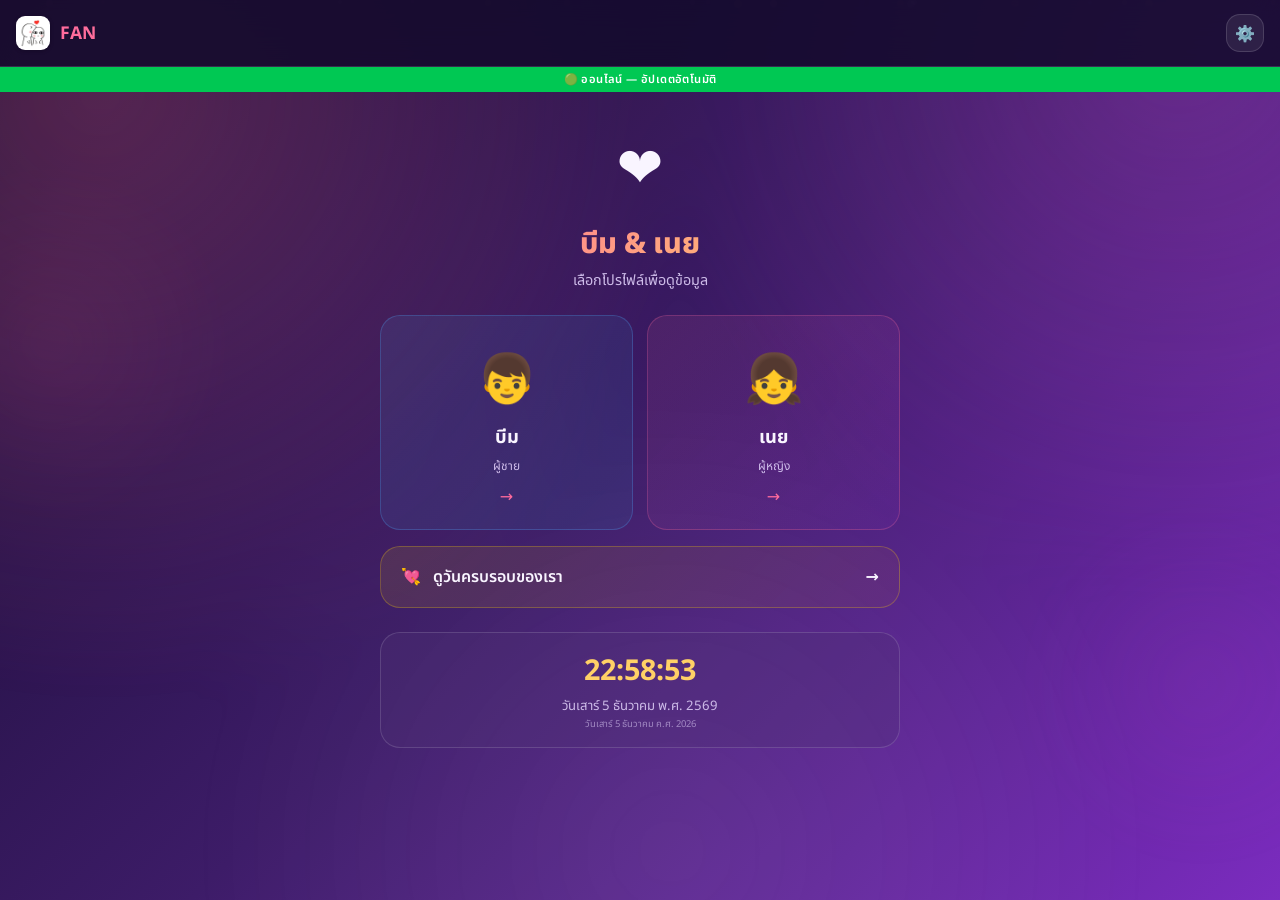
==== commit 36ac1d26: "Add files via upload" ====
--- a/applications/FAN/index.html
+++ b/applications/FAN/index.html
@@ -14,6 +14,13 @@
   <link rel="apple-touch-icon" href="icons/favicon-touch.png">
   <link rel="stylesheet" href="style.css">
   <link rel="stylesheet" href="theme-customizer.css">
+  <script>
+    /* ย้ายไปหน้าข้อมูลโดยตรงถ้าเปิดมาจากหน้าแชท — ป้องกัน flash ของหน้าหลัก */
+    (function() {
+      var p = new URLSearchParams(location.search).get('persona');
+      if (p === 'beam' || p === 'noey') document.documentElement.dataset.initPersona = p;
+    })();
+  </script>
 </head>
 <body>
   <div class="particles" id="particles"></div>
--- a/applications/FAN/style.css
+++ b/applications/FAN/style.css
@@ -27,10 +27,13 @@
 .screen{position:fixed;inset:0;overflow-y:auto;overflow-x:hidden;opacity:0;transform:translateX(60px);transition:opacity .45s cubic-bezier(.4,0,.2,1),transform .45s cubic-bezier(.4,0,.2,1);pointer-events:none;z-index:2}
 .screen.active{opacity:1;transform:translateX(0);pointer-events:auto}
 .screen.exit{opacity:0;transform:translateX(-60px)}
+/* ป้องกัน flash ของหน้าหลักเมื่อกลับจากหน้าแชท — ซ่อนหน้าหลัก+แสดงหน้า stats ทันทีก่อน JS โหลดเสร็จ */
+html[data-init-persona] #screenLanding{opacity:0!important;pointer-events:none!important;transition:none!important}
+html[data-init-persona] #screenStats{opacity:1!important;transform:translateX(0)!important;pointer-events:auto!important;transition:none!important}
 
 /* ══ Topbar ══ */
 .topbar{position:sticky;top:0;z-index:100;display:flex;align-items:center;gap:10px;padding:14px 16px;background:var(--fan-topbar-bg,rgba(15,12,41,.88));backdrop-filter:blur(20px);-webkit-backdrop-filter:blur(20px);border-bottom:1px solid var(--border)}
-.topbar-icon{width:34px;height:34px;border-radius:9px;background:var(--fan-topbar-icon-bg,rgba(255,255,255,.92));padding:3px;object-fit:contain}
+.topbar-icon{width:34px;height:34px;border-radius:9px;background:#fff;padding:3px;object-fit:contain;box-shadow:0 1px 4px rgba(0,0,0,.18)}
 .topbar-title{flex:1;min-width:0;font-size:1.1rem;font-weight:700;background:linear-gradient(90deg,var(--pink),var(--gold));-webkit-background-clip:text;-webkit-text-fill-color:transparent}
 .topbar-actions{display:flex;align-items:center;gap:8px}
 .topbar-icon-btn{width:38px;height:38px;border:none;border-radius:14px;background:var(--fan-control-bg,var(--card));border:1px solid var(--border);color:var(--text);font-size:1rem;cursor:pointer;transition:transform .18s ease,background .18s ease,border-color .18s ease}
@@ -257,7 +260,7 @@
 /* ══ PWA Install Banner ══ */
 .pwa-banner{position:fixed;bottom:0;left:0;right:0;z-index:300;display:flex;align-items:center;gap:12px;padding:14px 16px;background:rgba(15,12,41,.97);backdrop-filter:blur(24px);-webkit-backdrop-filter:blur(24px);border-top:1px solid rgba(255,107,157,.25);animation:pwaBannerIn .35s cubic-bezier(.4,0,.2,1)}
 @keyframes pwaBannerIn{from{transform:translateY(100%)}to{transform:translateY(0)}}
-.pwa-banner-icon{width:44px;height:44px;border-radius:10px;flex-shrink:0}
+.pwa-banner-icon{width:44px;height:44px;border-radius:10px;flex-shrink:0;background:#fff;padding:3px;object-fit:contain;box-shadow:0 1px 4px rgba(0,0,0,.18)}
 .pwa-banner-text{flex:1;min-width:0}
 .pwa-banner-text strong{display:block;font-size:.85rem;font-weight:700;color:var(--text);white-space:nowrap;overflow:hidden;text-overflow:ellipsis}
 .pwa-banner-text span{display:block;font-size:.7rem;color:var(--text2);margin-top:1px}
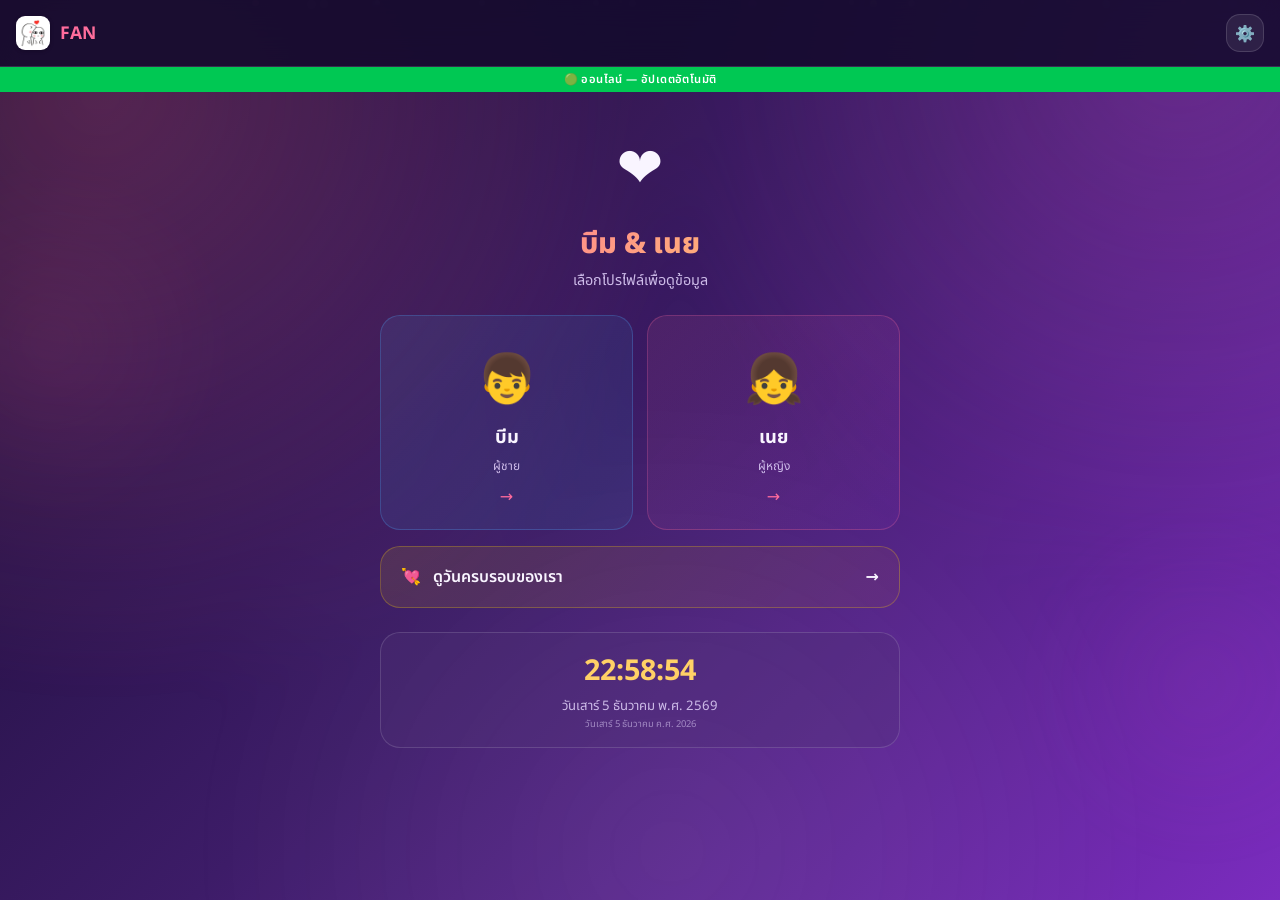
==== commit c8fd2105: "อัพเดท" ====
--- a/applications/FAN/index.html
+++ b/applications/FAN/index.html
@@ -18,7 +18,7 @@
     /* ย้ายไปหน้าข้อมูลโดยตรงถ้าเปิดมาจากหน้าแชท — ป้องกัน flash ของหน้าหลัก */
     (function() {
       var p = new URLSearchParams(location.search).get('persona');
-      if (p === 'beam' || p === 'noey') document.documentElement.dataset.initPersona = p;
+      if (p === 'beam' || p === 'noey' || p === 'anniv') document.documentElement.dataset.initPersona = p;
     })();
   </script>
 </head>
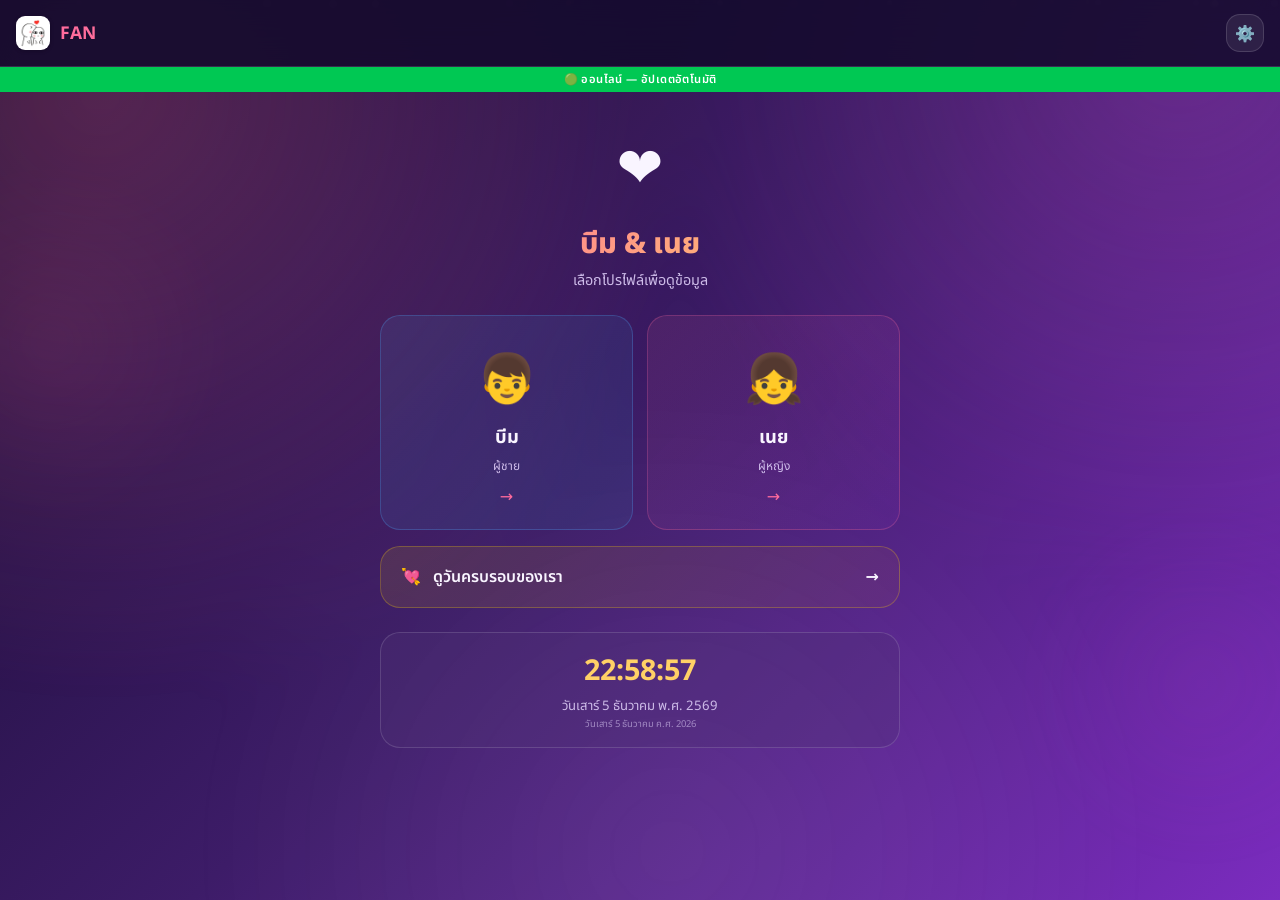
==== commit cde9733c: "อัพเดท" ====
--- a/applications/FAN/index.html
+++ b/applications/FAN/index.html
@@ -103,6 +103,12 @@
     <span class="fab-pulse"></span>
   </button>
 
+  <!-- FAB: เปิดแชทคู่ (บีมเก๊ vs เนยเก๊ คุยกันเอง) -->
+  <button class="chat-fab duo-fab hidden" id="duoChatFab" title="แชทคู่ บีมเก๊ & เนยเก๊">
+    <span class="fab-icon">👦💬👧</span>
+    <span class="fab-pulse"></span>
+  </button>
+
   <!-- ═══ PWA Install Banner ═══ -->
   <div class="pwa-banner" id="pwaBanner" style="display:none">
     <img src="icons/favicon.ico" class="pwa-banner-icon" alt="">
--- a/applications/FAN/style.css
+++ b/applications/FAN/style.css
@@ -303,3 +303,5 @@
 }
 @keyframes fabBounce { 0%{transform:scale(0)rotate(-30deg)} 60%{transform:scale(1.15)rotate(5deg)} 100%{transform:scale(1)rotate(0)} }
 @keyframes fabPulse { 0%{opacity:.6;transform:scale(1)} 100%{opacity:0;transform:scale(1.6)} }
+.duo-fab { bottom: 38px; right: 24px; width: auto; border-radius: 28px; padding: 0 16px; gap: 2px; }
+.duo-fab .fab-icon { font-size: 1.3rem; }
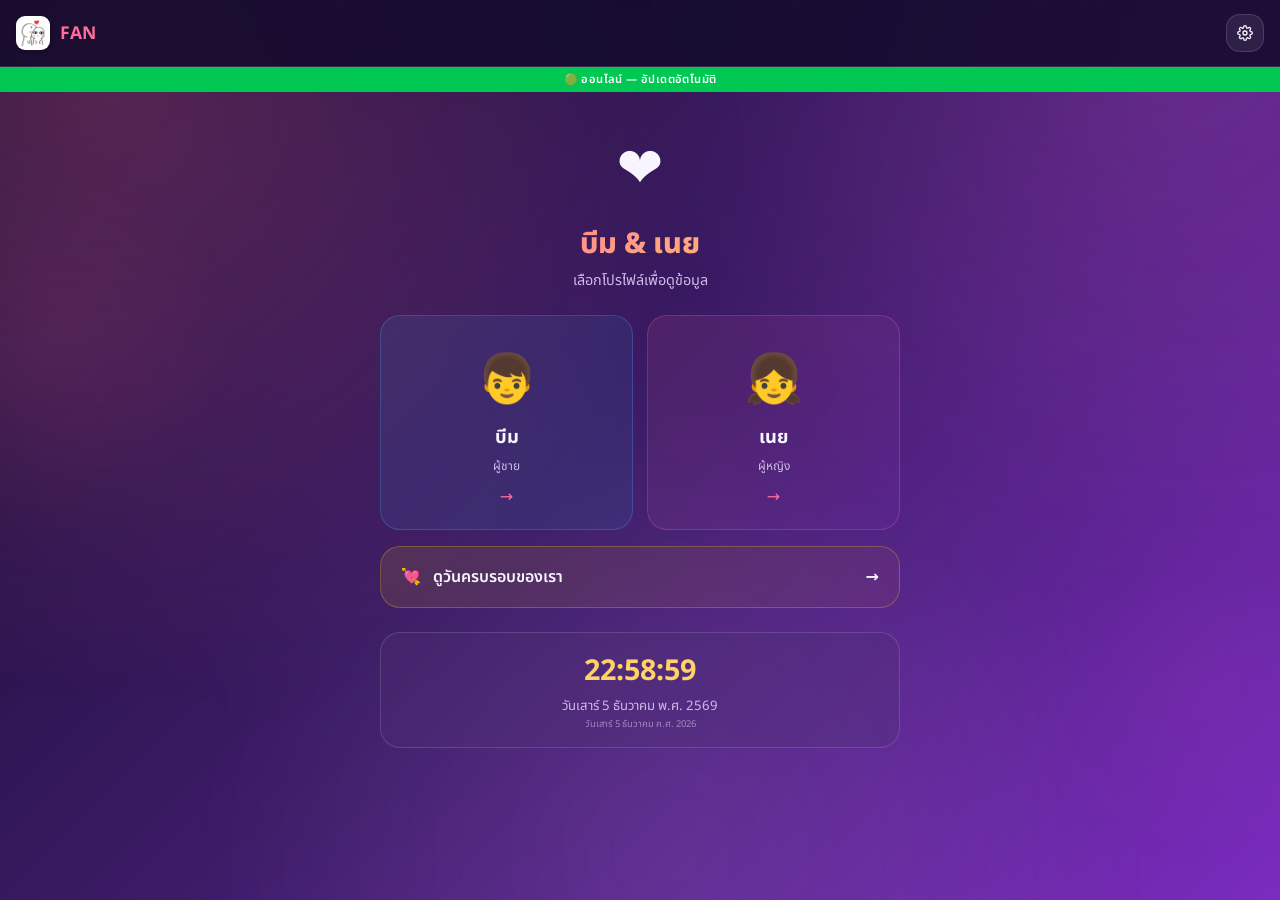
==== commit a56a4fbd: "อัพเดท" ====
--- a/applications/FAN/index.html
+++ b/applications/FAN/index.html
@@ -32,7 +32,7 @@
       <img src="icons/favicon.ico" alt="FAN" width="36" height="36" class="topbar-icon">
       <h1 class="topbar-title">FAN</h1>
       <div class="topbar-actions">
-        <button class="topbar-icon-btn js-open-theme-settings" type="button" title="ตั้งค่าธีม">⚙️</button>
+        <button class="topbar-icon-btn js-open-theme-settings" type="button" title="ตั้งค่าธีม"><svg xmlns="http://www.w3.org/2000/svg" width="16" height="16" viewBox="0 0 24 24" fill="none" stroke="currentColor" stroke-width="2" stroke-linecap="round" stroke-linejoin="round"><circle cx="12" cy="12" r="3"/><path d="M19.4 15a1.65 1.65 0 0 0 .33 1.82l.06.06a2 2 0 0 1-2.83 2.83l-.06-.06a1.65 1.65 0 0 0-1.82-.33 1.65 1.65 0 0 0-1 1.51V21a2 2 0 0 1-4 0v-.09A1.65 1.65 0 0 0 9 19.4a1.65 1.65 0 0 0-1.82.33l-.06.06a2 2 0 0 1-2.83-2.83l.06-.06A1.65 1.65 0 0 0 4.68 15a1.65 1.65 0 0 0-1.51-1H3a2 2 0 0 1 0-4h.09A1.65 1.65 0 0 0 4.6 9a1.65 1.65 0 0 0-.33-1.82l-.06-.06a2 2 0 0 1 2.83-2.83l.06.06A1.65 1.65 0 0 0 9 4.68a1.65 1.65 0 0 0 1-1.51V3a2 2 0 0 1 4 0v.09a1.65 1.65 0 0 0 1 1.51 1.65 1.65 0 0 0 1.82-.33l.06-.06a2 2 0 0 1 2.83 2.83l-.06.06A1.65 1.65 0 0 0 19.4 9a1.65 1.65 0 0 0 1.51 1H21a2 2 0 0 1 0 4h-.09a1.65 1.65 0 0 0-1.51 1z"/></svg></button>
       </div>
     </header>
     <div class="status-bar" id="statusBar"></div>
@@ -78,7 +78,7 @@
       <button class="back-btn" id="btnBack">← กลับ</button>
       <h1 class="topbar-title" id="statsTitle">...</h1>
       <div class="topbar-actions">
-        <button class="topbar-icon-btn js-open-theme-settings" type="button" title="ตั้งค่าธีม">⚙️</button>
+        <button class="topbar-icon-btn js-open-theme-settings" type="button" title="ตั้งค่าธีม"><svg xmlns="http://www.w3.org/2000/svg" width="16" height="16" viewBox="0 0 24 24" fill="none" stroke="currentColor" stroke-width="2" stroke-linecap="round" stroke-linejoin="round"><circle cx="12" cy="12" r="3"/><path d="M19.4 15a1.65 1.65 0 0 0 .33 1.82l.06.06a2 2 0 0 1-2.83 2.83l-.06-.06a1.65 1.65 0 0 0-1.82-.33 1.65 1.65 0 0 0-1 1.51V21a2 2 0 0 1-4 0v-.09A1.65 1.65 0 0 0 9 19.4a1.65 1.65 0 0 0-1.82.33l-.06.06a2 2 0 0 1-2.83-2.83l.06-.06A1.65 1.65 0 0 0 4.68 15a1.65 1.65 0 0 0-1.51-1H3a2 2 0 0 1 0-4h.09A1.65 1.65 0 0 0 4.6 9a1.65 1.65 0 0 0-.33-1.82l-.06-.06a2 2 0 0 1 2.83-2.83l.06.06A1.65 1.65 0 0 0 9 4.68a1.65 1.65 0 0 0 1-1.51V3a2 2 0 0 1 4 0v.09a1.65 1.65 0 0 0 1 1.51 1.65 1.65 0 0 0 1.82-.33l.06-.06a2 2 0 0 1 2.83 2.83l-.06.06A1.65 1.65 0 0 0 19.4 9a1.65 1.65 0 0 0 1.51 1H21a2 2 0 0 1 0 4h-.09a1.65 1.65 0 0 0-1.51 1z"/></svg></button>
       </div>
     </header>
     <div class="status-bar" id="statusBar2"></div>
--- a/applications/FAN/style.css
+++ b/applications/FAN/style.css
@@ -36,7 +36,7 @@
 .topbar-icon{width:34px;height:34px;border-radius:9px;background:#fff;padding:3px;object-fit:contain;box-shadow:0 1px 4px rgba(0,0,0,.18)}
 .topbar-title{flex:1;min-width:0;font-size:1.1rem;font-weight:700;background:linear-gradient(90deg,var(--pink),var(--gold));-webkit-background-clip:text;-webkit-text-fill-color:transparent}
 .topbar-actions{display:flex;align-items:center;gap:8px}
-.topbar-icon-btn{width:38px;height:38px;border:none;border-radius:14px;background:var(--fan-control-bg,var(--card));border:1px solid var(--border);color:var(--text);font-size:1rem;cursor:pointer;transition:transform .18s ease,background .18s ease,border-color .18s ease}
+.topbar-icon-btn{width:38px;height:38px;display:flex;align-items:center;justify-content:center;border:none;border-radius:14px;background:var(--fan-control-bg,var(--card));border:1px solid var(--border);color:var(--text);font-size:1rem;cursor:pointer;transition:transform .18s ease,background .18s ease,border-color .18s ease}
 .topbar-icon-btn:hover{transform:translateY(-1px);background:var(--fan-accent-soft,rgba(255,255,255,.12));border-color:var(--fan-chip-border,rgba(255,255,255,.18))}
 .back-btn{background:none;border:none;color:var(--pink);font-family:var(--font);font-size:.95rem;font-weight:600;cursor:pointer;padding:6px 10px;border-radius:10px;transition:background .2s}
 .back-btn:hover{background:rgba(255,107,157,.12)}
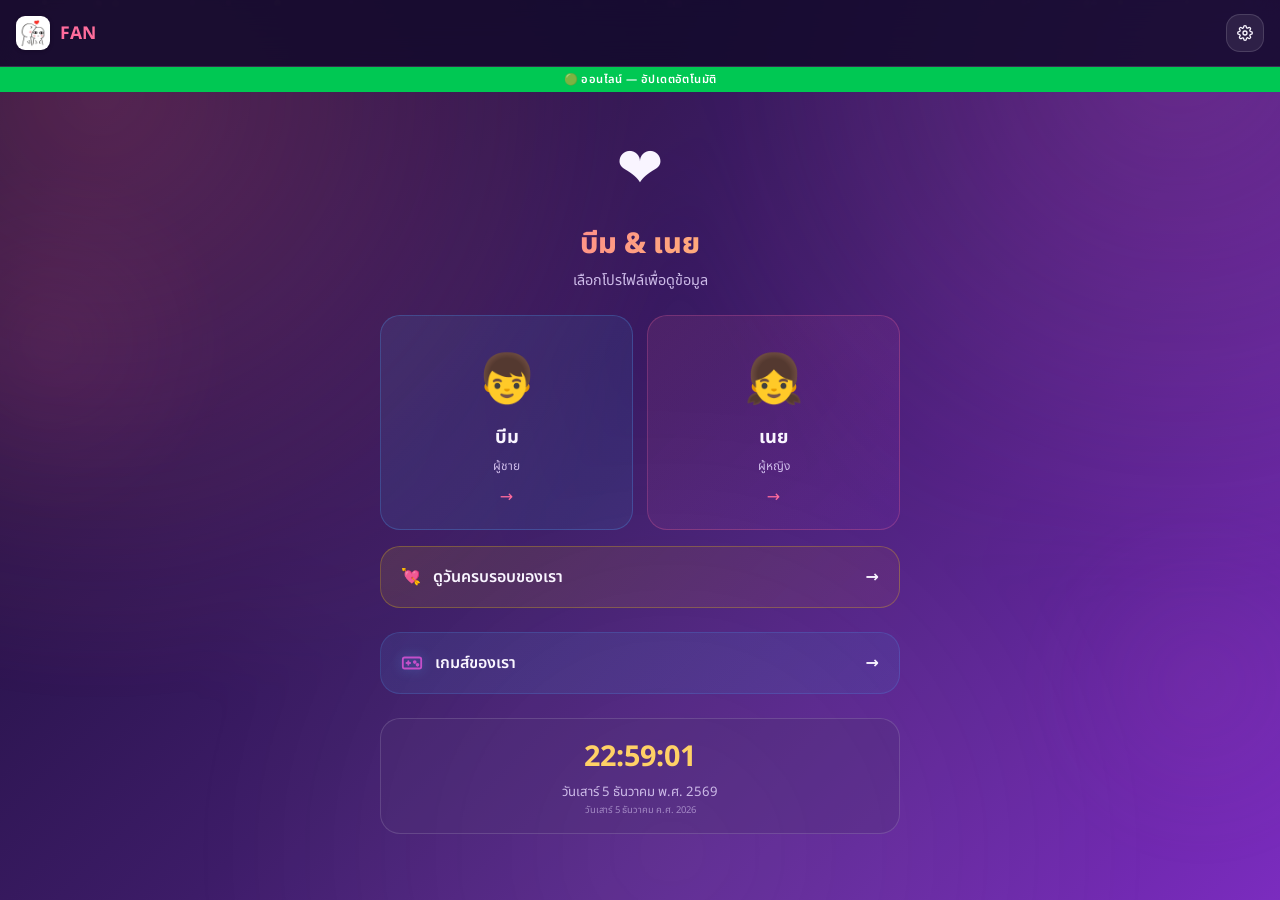
==== commit 3f8df325: "อัพเดท" ====
--- a/applications/FAN/index.html
+++ b/applications/FAN/index.html
@@ -65,6 +65,14 @@
         <span class="profile-arrow">→</span>
       </button>
 
+      <button class="game-hub-btn" id="openGameHub">
+        <span class="game-hub-icon">
+          <svg xmlns="http://www.w3.org/2000/svg" width="22" height="22" viewBox="0 0 24 24" fill="none" stroke="currentColor" stroke-width="2" stroke-linecap="round" stroke-linejoin="round"><rect x="2" y="6" width="20" height="12" rx="2"/><line x1="6" y1="12" x2="10" y2="12"/><line x1="8" y1="10" x2="8" y2="14"/><circle cx="15" cy="11" r="1"/><circle cx="18" cy="14" r="1"/></svg>
+        </span>
+        <span>เกมส์ของเรา</span>
+        <span class="profile-arrow">→</span>
+      </button>
+
       <div class="landing-clock">
         <div class="rt-clock" id="landingClock">--:--:--</div>
         <div class="rt-date" id="landingDate"></div>
@@ -133,6 +141,64 @@
     </div>
   </div>
 
+  <!-- ═══ หน้าจอ 3: Game Center ═══ -->
+  <div class="screen" id="screenGames">
+    <header class="topbar">
+      <button class="back-btn" id="btnBackGames">← กลับ</button>
+      <h1 class="topbar-title topbar-title-game">Game Center</h1>
+      <div class="topbar-actions">
+        <button class="topbar-icon-btn js-open-theme-settings" type="button" title="ตั้งค่าธีม"><svg xmlns="http://www.w3.org/2000/svg" width="16" height="16" viewBox="0 0 24 24" fill="none" stroke="currentColor" stroke-width="2" stroke-linecap="round" stroke-linejoin="round"><circle cx="12" cy="12" r="3"/><path d="M19.4 15a1.65 1.65 0 0 0 .33 1.82l.06.06a2 2 0 0 1-2.83 2.83l-.06-.06a1.65 1.65 0 0 0-1.82-.33 1.65 1.65 0 0 0-1 1.51V21a2 2 0 0 1-4 0v-.09A1.65 1.65 0 0 0 9 19.4a1.65 1.65 0 0 0-1.82.33l-.06.06a2 2 0 0 1-2.83-2.83l.06-.06A1.65 1.65 0 0 0 4.68 15a1.65 1.65 0 0 0-1.51-1H3a2 2 0 0 1 0-4h.09A1.65 1.65 0 0 0 4.6 9a1.65 1.65 0 0 0-.33-1.82l-.06-.06a2 2 0 0 1 2.83-2.83l.06.06A1.65 1.65 0 0 0 9 4.68a1.65 1.65 0 0 0 1-1.51V3a2 2 0 0 1 4 0v.09a1.65 1.65 0 0 0 1 1.51 1.65 1.65 0 0 0 1.82-.33l.06-.06a2 2 0 0 1 2.83 2.83l-.06.06A1.65 1.65 0 0 0 19.4 9a1.65 1.65 0 0 0 1.51 1H21a2 2 0 0 1 0 4h-.09a1.65 1.65 0 0 0-1.51 1z"/></svg></button>
+      </div>
+    </header>
+    <div class="status-bar" id="statusBar3"></div>
+
+    <div class="gh-page">
+      <!-- Hero -->
+      <div class="gh-hero">
+        <div class="gh-hero-glow"></div>
+        <div class="gh-hero-icon">
+          <svg xmlns="http://www.w3.org/2000/svg" width="44" height="44" viewBox="0 0 24 24" fill="none" stroke="currentColor" stroke-width="1.8" stroke-linecap="round" stroke-linejoin="round"><rect x="2" y="6" width="20" height="12" rx="2"/><line x1="6" y1="12" x2="10" y2="12"/><line x1="8" y1="10" x2="8" y2="14"/><circle cx="15" cy="11" r="1"/><circle cx="18" cy="14" r="1"/></svg>
+        </div>
+        <h2 class="gh-hero-title">Game Center</h2>
+        <p class="gh-hero-sub">เลือกเกมที่อยากเล่นได้เลย!</p>
+        <div class="gh-hero-stats" id="ghHeroStats">
+          <div class="gh-stat"><span class="gh-stat-val" id="ghStatTotal">0</span><span class="gh-stat-label">ทั้งหมด</span></div>
+          <div class="gh-stat-sep"></div>
+          <div class="gh-stat"><span class="gh-stat-val gh-stat-ready" id="ghStatReady">0</span><span class="gh-stat-label">เล่นได้</span></div>
+          <div class="gh-stat-sep"></div>
+          <div class="gh-stat"><span class="gh-stat-val gh-stat-dev" id="ghStatDev">0</span><span class="gh-stat-label">กำลังพัฒนา</span></div>
+        </div>
+      </div>
+
+      <!-- Game Grid -->
+      <div class="gh-section">
+        <div class="gh-section-head">
+          <h3 class="gh-section-title">เกมทั้งหมด</h3>
+        </div>
+        <div class="gh-grid" id="gameHubGrid">
+          <!-- games injected by JS -->
+        </div>
+        <div class="gh-empty" id="gameHubEmpty" style="display:none">
+          <div class="gh-empty-icon">
+            <svg xmlns="http://www.w3.org/2000/svg" width="56" height="56" viewBox="0 0 24 24" fill="none" stroke="currentColor" stroke-width="1.2" stroke-linecap="round" stroke-linejoin="round" opacity=".35"><rect x="2" y="6" width="20" height="12" rx="2"/><line x1="6" y1="12" x2="10" y2="12"/><line x1="8" y1="10" x2="8" y2="14"/><circle cx="15" cy="11" r="1"/><circle cx="18" cy="14" r="1"/></svg>
+          </div>
+          <p class="gh-empty-text">ยังไม่มีเกมที่พร้อมเล่น</p>
+          <p class="gh-empty-sub">เกมกำลังพัฒนาอยู่ รอติดตามนะ!</p>
+        </div>
+      </div>
+    </div>
+
+    <footer class="footer">
+      สร้างด้วย ❤️ โดย <a href="#">BEAM</a> · FAN v2.0
+    </footer>
+  </div>
+
+  <!-- ═══ หน้าจอ 4: Game Player (iframe in-app) ═══ -->
+  <div class="screen" id="screenGamePlayer">
+    <button class="game-player-close" id="btnCloseGamePlayer" title="ออกจากเกม">✕ ออกจากเกม</button>
+    <iframe id="gamePlayerFrame" class="game-player-frame" src="" allow="autoplay" allowfullscreen></iframe>
+  </div>
+
   <div class="fan-settings-overlay" id="fanThemeOverlay">
     <div class="fan-settings-panel" role="dialog" aria-modal="true" aria-labelledby="fanThemePanelTitle">
       <div class="fan-settings-head">
--- a/applications/FAN/style.css
+++ b/applications/FAN/style.css
@@ -74,6 +74,92 @@
 .anniversary-btn:hover{border-color:var(--gold);box-shadow:0 8px 30px var(--fan-anniv-shadow);transform:translateY(-2px)}
 .anniversary-btn:active{transform:scale(.97)}
 .anniversary-btn .profile-arrow{margin-left:auto}
+
+/* ══ Game Hub Button (Landing) ══ */
+.game-hub-btn{width:100%;display:flex;align-items:center;gap:12px;padding:18px 20px;background:linear-gradient(135deg,rgba(79,172,254,.10),rgba(0,242,254,.06));border:1px solid rgba(79,172,254,.18);border-radius:var(--radius);cursor:pointer;font-family:var(--font);font-size:1rem;font-weight:600;color:var(--text);transition:all .3s;margin-bottom:24px}
+.game-hub-btn:hover{border-color:var(--blue);box-shadow:0 8px 30px rgba(79,172,254,.25);transform:translateY(-2px)}
+.game-hub-btn:active{transform:scale(.97)}
+.game-hub-btn .profile-arrow{margin-left:auto}
+.game-hub-icon{display:flex;align-items:center;justify-content:center;color:var(--blue)}
+.game-hub-icon svg{filter:drop-shadow(0 0 6px rgba(79,172,254,.4))}
+
+/* ══ Game Center — Full Screen (.screen#screenGames) ══ */
+.topbar-title-game{background:linear-gradient(90deg,var(--blue),var(--blue2));-webkit-background-clip:text;-webkit-text-fill-color:transparent}
+
+/* Hero */
+.gh-page{padding:0 16px 24px;max-width:580px;margin:0 auto}
+.gh-hero{position:relative;text-align:center;padding:32px 20px 24px;margin-bottom:20px;border-radius:var(--radius);background:linear-gradient(160deg,rgba(79,172,254,.08),rgba(0,242,254,.04),rgba(196,79,201,.06));border:1px solid rgba(79,172,254,.12);overflow:hidden}
+.gh-hero-glow{position:absolute;top:-40px;left:50%;transform:translateX(-50%);width:200px;height:200px;background:radial-gradient(circle,rgba(79,172,254,.18),transparent 70%);pointer-events:none;animation:ghGlowPulse 4s ease-in-out infinite}
+@keyframes ghGlowPulse{0%,100%{opacity:.6;transform:translateX(-50%) scale(1)}50%{opacity:1;transform:translateX(-50%) scale(1.15)}}
+.gh-hero-icon{position:relative;display:inline-flex;align-items:center;justify-content:center;width:80px;height:80px;border-radius:22px;background:linear-gradient(135deg,rgba(79,172,254,.18),rgba(196,79,201,.12));border:1px solid rgba(79,172,254,.2);margin-bottom:14px;color:var(--blue);animation:ghIconFloat 3s ease-in-out infinite}
+@keyframes ghIconFloat{0%,100%{transform:translateY(0)}50%{transform:translateY(-6px)}}
+.gh-hero-title{font-size:1.5rem;font-weight:800;background:linear-gradient(90deg,var(--blue),var(--blue2));-webkit-background-clip:text;-webkit-text-fill-color:transparent;margin-bottom:6px}
+.gh-hero-sub{font-size:.85rem;color:var(--text2)}
+
+/* Hero stats */
+.gh-hero-stats{display:flex;align-items:center;justify-content:center;gap:16px;margin-top:18px;padding-top:16px;border-top:1px solid var(--border)}
+.gh-stat{display:flex;flex-direction:column;align-items:center;gap:2px}
+.gh-stat-val{font-size:1.3rem;font-weight:800;color:var(--text);font-variant-numeric:tabular-nums}
+.gh-stat-val.gh-stat-ready{color:#5dff8f}
+.gh-stat-val.gh-stat-dev{color:var(--gold)}
+.gh-stat-label{font-size:.65rem;color:var(--text2)}
+.gh-stat-sep{width:1px;height:28px;background:var(--border)}
+
+/* Section */
+.gh-section{margin-bottom:20px}
+.gh-section-head{display:flex;align-items:center;justify-content:space-between;margin-bottom:14px}
+.gh-section-title{font-size:.9rem;font-weight:700;color:var(--text);display:flex;align-items:center;gap:6px}
+.gh-section-title::before{content:'';display:inline-block;width:3px;height:14px;border-radius:2px;background:linear-gradient(180deg,var(--blue),var(--blue2))}
+
+/* Game Grid */
+.gh-grid{display:grid;grid-template-columns:1fr 1fr;gap:14px}
+@media(min-width:500px){.gh-grid{grid-template-columns:1fr 1fr 1fr}}
+
+/* Game Card */
+.game-card{position:relative;display:flex;flex-direction:column;align-items:center;gap:10px;padding:22px 14px 18px;background:var(--card);border:1px solid var(--border);border-radius:20px;cursor:pointer;transition:all .35s cubic-bezier(.4,0,.2,1);overflow:hidden;text-decoration:none;color:var(--text);animation:ghCardIn .5s ease both}
+.game-card:nth-child(1){animation-delay:.05s}
+.game-card:nth-child(2){animation-delay:.1s}
+.game-card:nth-child(3){animation-delay:.15s}
+.game-card:nth-child(4){animation-delay:.2s}
+.game-card:nth-child(5){animation-delay:.25s}
+.game-card:nth-child(6){animation-delay:.3s}
+@keyframes ghCardIn{from{opacity:0;transform:translateY(20px) scale(.95)}to{opacity:1;transform:none}}
+.game-card::before{content:'';position:absolute;inset:0;background:linear-gradient(160deg,transparent 30%,rgba(79,172,254,.07));border-radius:20px;opacity:0;transition:opacity .3s}
+.game-card:hover::before{opacity:1}
+.game-card:hover{border-color:var(--blue);box-shadow:0 10px 32px rgba(79,172,254,.2);transform:translateY(-4px)}
+.game-card:active{transform:scale(.94)}
+
+.game-card-icon{width:64px;height:64px;border-radius:16px;background:linear-gradient(135deg,rgba(79,172,254,.14),rgba(196,79,201,.08));border:1px solid rgba(79,172,254,.12);display:flex;align-items:center;justify-content:center;font-size:2rem;overflow:hidden;position:relative;transition:transform .3s}
+.game-card:hover .game-card-icon{transform:scale(1.06)}
+.game-card-icon img{width:100%;height:100%;object-fit:cover;border-radius:15px}
+.game-card-icon svg{width:28px;height:28px;color:var(--blue);opacity:.45}
+
+.game-card-name{font-size:.82rem;font-weight:700;text-align:center;line-height:1.3;max-width:100%;overflow:hidden;text-overflow:ellipsis;display:-webkit-box;-webkit-line-clamp:2;-webkit-box-orient:vertical}
+.game-card-desc{font-size:.68rem;color:var(--text2);text-align:center;line-height:1.3;max-width:100%;overflow:hidden;text-overflow:ellipsis;display:-webkit-box;-webkit-line-clamp:2;-webkit-box-orient:vertical}
+.game-card-status{font-size:.6rem;font-weight:700;padding:3px 10px;border-radius:50px;letter-spacing:.5px}
+.game-card-status.ready{background:rgba(0,200,83,.13);color:#5dff8f;border:1px solid rgba(0,200,83,.2)}
+.game-card-status.dev{background:rgba(255,215,0,.1);color:var(--gold);border:1px solid rgba(255,215,0,.15)}
+
+.game-card.is-dev{opacity:.55;cursor:default}
+.game-card.is-dev:hover{transform:none;box-shadow:none;border-color:var(--border)}
+.game-card.is-dev:hover .game-card-icon{transform:none}
+
+/* Play button on ready cards */
+.game-card-play{display:none;position:absolute;bottom:10px;right:10px;width:30px;height:30px;border-radius:50%;background:linear-gradient(135deg,var(--blue),var(--blue2));border:none;color:#fff;font-size:.7rem;cursor:pointer;align-items:center;justify-content:center;box-shadow:0 3px 12px rgba(79,172,254,.4);transition:transform .2s}
+.game-card:not(.is-dev) .game-card-play{display:flex}
+.game-card-play:hover{transform:scale(1.12)}
+
+/* Empty state */
+.gh-empty{text-align:center;padding:50px 20px}
+.gh-empty-icon{margin-bottom:20px;color:var(--text2)}
+.gh-empty-text{font-size:1rem;color:var(--text2);font-weight:600;margin-bottom:4px}
+.gh-empty-sub{font-size:.78rem;color:var(--text2);opacity:.55}
+
+/* ══ Game Player Screen ══ */
+#screenGamePlayer{overflow:hidden;background:#000}
+#gamePlayerFrame{position:absolute;inset:0;width:100%;height:100%;border:none}
+.game-player-close{position:fixed;top:12px;left:12px;z-index:9999;background:rgba(0,0,0,.55);color:#fff;border:1px solid rgba(255,255,255,.18);border-radius:99px;padding:7px 16px;font-size:.72rem;font-weight:700;cursor:pointer;backdrop-filter:blur(10px);letter-spacing:.3px;transition:opacity .25s,background .25s;opacity:.2}
+.game-player-close:hover{opacity:1;background:rgba(0,0,0,.82)}
 
 /* ══ Landing clock ══ */
 .landing-clock{text-align:center;padding:16px;background:var(--card);border:1px solid var(--border);border-radius:var(--radius)}
